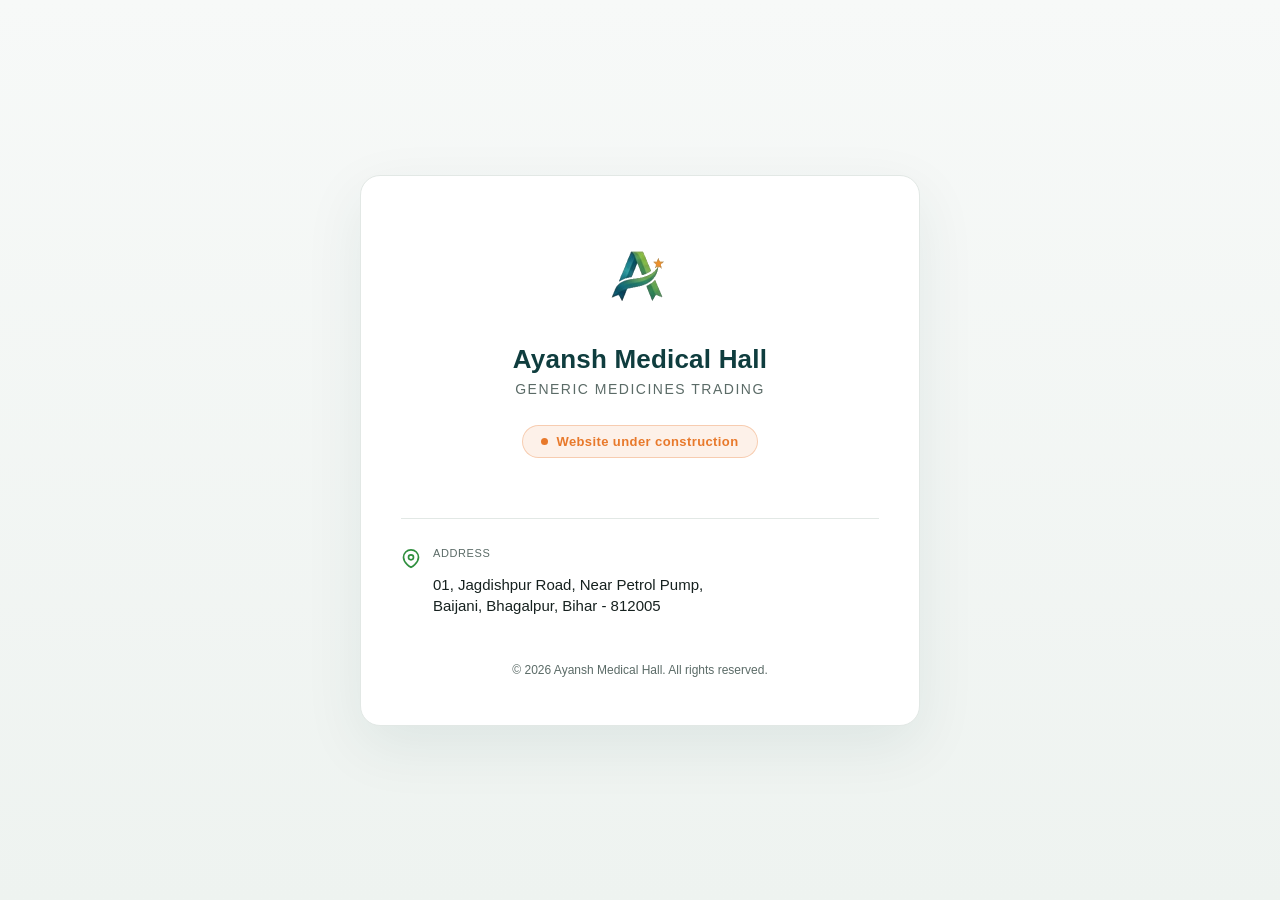
==== index.html @ a790654a "Add under-construction landing page with logo and contact info" ====
<!doctype html>
<html lang="en">
<head>
<meta charset="UTF-8" />
<meta name="viewport" content="width=device-width, initial-scale=1.0" />
<title>Ayansh Medical Hall</title>
<meta name="description" content="Ayansh Medical Hall — generic medicines trading. Site under construction." />
<link rel="icon" href="assets/logo.png" type="image/png" />
<style>
  :root {
    --deep-teal: #0f3d3e;
    --leaf-green: #2f8f3e;
    --accent-orange: #e8792b;
    --bg: #f7f9f8;
    --card-bg: #ffffff;
    --text: #16211f;
    --muted: #5b6b67;
    --border: #e2e8e5;
  }

  * { box-sizing: border-box; }

  html, body {
    margin: 0;
    padding: 0;
    height: 100%;
  }

  body {
    font-family: -apple-system, BlinkMacSystemFont, "Segoe UI", Roboto, Helvetica, Arial, sans-serif;
    background: linear-gradient(180deg, var(--bg) 0%, #eef3f0 100%);
    color: var(--text);
    display: flex;
    align-items: center;
    justify-content: center;
    min-height: 100vh;
    padding: 24px;
  }

  .card {
    background: var(--card-bg);
    border: 1px solid var(--border);
    border-radius: 20px;
    max-width: 560px;
    width: 100%;
    padding: 48px 40px;
    text-align: center;
    box-shadow: 0 20px 60px rgba(15, 61, 62, 0.08);
  }

  .logo {
    width: 96px;
    height: 96px;
    object-fit: contain;
    margin-bottom: 20px;
  }

  .logo-fallback {
    width: 96px;
    height: 96px;
    margin: 0 auto 20px;
    border-radius: 20px;
    background: linear-gradient(135deg, var(--deep-teal), var(--leaf-green));
    display: flex;
    align-items: center;
    justify-content: center;
    color: #fff;
    font-weight: 700;
    font-size: 40px;
    font-family: Georgia, serif;
  }

  h1 {
    font-size: 26px;
    margin: 0 0 6px;
    color: var(--deep-teal);
    letter-spacing: 0.2px;
  }

  .tagline {
    color: var(--muted);
    font-size: 14px;
    margin: 0 0 28px;
    text-transform: uppercase;
    letter-spacing: 1.5px;
  }

  .badge {
    display: inline-flex;
    align-items: center;
    gap: 8px;
    background: rgba(232, 121, 43, 0.1);
    color: var(--accent-orange);
    border: 1px solid rgba(232, 121, 43, 0.3);
    padding: 8px 18px;
    border-radius: 999px;
    font-size: 13px;
    font-weight: 600;
    letter-spacing: 0.4px;
    margin-bottom: 32px;
  }

  .badge .dot {
    width: 7px;
    height: 7px;
    border-radius: 50%;
    background: var(--accent-orange);
  }

  .divider {
    height: 1px;
    background: var(--border);
    margin: 28px 0;
  }

  .contact {
    text-align: left;
    display: grid;
    gap: 14px;
  }

  .contact-row {
    display: flex;
    align-items: flex-start;
    gap: 12px;
  }

  .contact-row .icon {
    flex-shrink: 0;
    width: 20px;
    height: 20px;
    margin-top: 2px;
    color: var(--leaf-green);
  }

  .contact-row .label {
    font-size: 11px;
    text-transform: uppercase;
    letter-spacing: 0.6px;
    color: var(--muted);
    margin: 0 0 2px;
  }

  .contact-row .value {
    font-size: 15px;
    color: var(--text);
    line-height: 1.4;
  }

  footer {
    margin-top: 32px;
    font-size: 12px;
    color: var(--muted);
  }
</style>
</head>
<body>
  <main class="card">
    <img src="assets/logo.png" alt="Ayansh Medical Hall logo" class="logo"
         onerror="this.replaceWith(Object.assign(document.createElement('div'), {className: 'logo-fallback', textContent: 'A'}))" />

    <h1>Ayansh Medical Hall</h1>
    <p class="tagline">Generic Medicines Trading</p>

    <div class="badge"><span class="dot"></span>Website under construction</div>

    <div class="divider"></div>

    <div class="contact">
      <div class="contact-row">
        <svg class="icon" viewBox="0 0 24 24" fill="none" stroke="currentColor" stroke-width="2">
          <path d="M21 10c0 7-9 12-9 12s-9-5-9-12a9 9 0 0 1 18 0z"/>
          <circle cx="12" cy="10" r="3"/>
        </svg>
        <div>
          <p class="label">Address</p>
          <p class="value">01, Jagdishpur Road, Near Petrol Pump,<br />Baijani, Bhagalpur, Bihar&nbsp;-&nbsp;812005</p>
        </div>
      </div>
    </div>

    <footer>&copy; <span id="year"></span> Ayansh Medical Hall. All rights reserved.</footer>
  </main>

  <script>
    document.getElementById('year').textContent = new Date().getFullYear();
  </script>
</body>
</html>
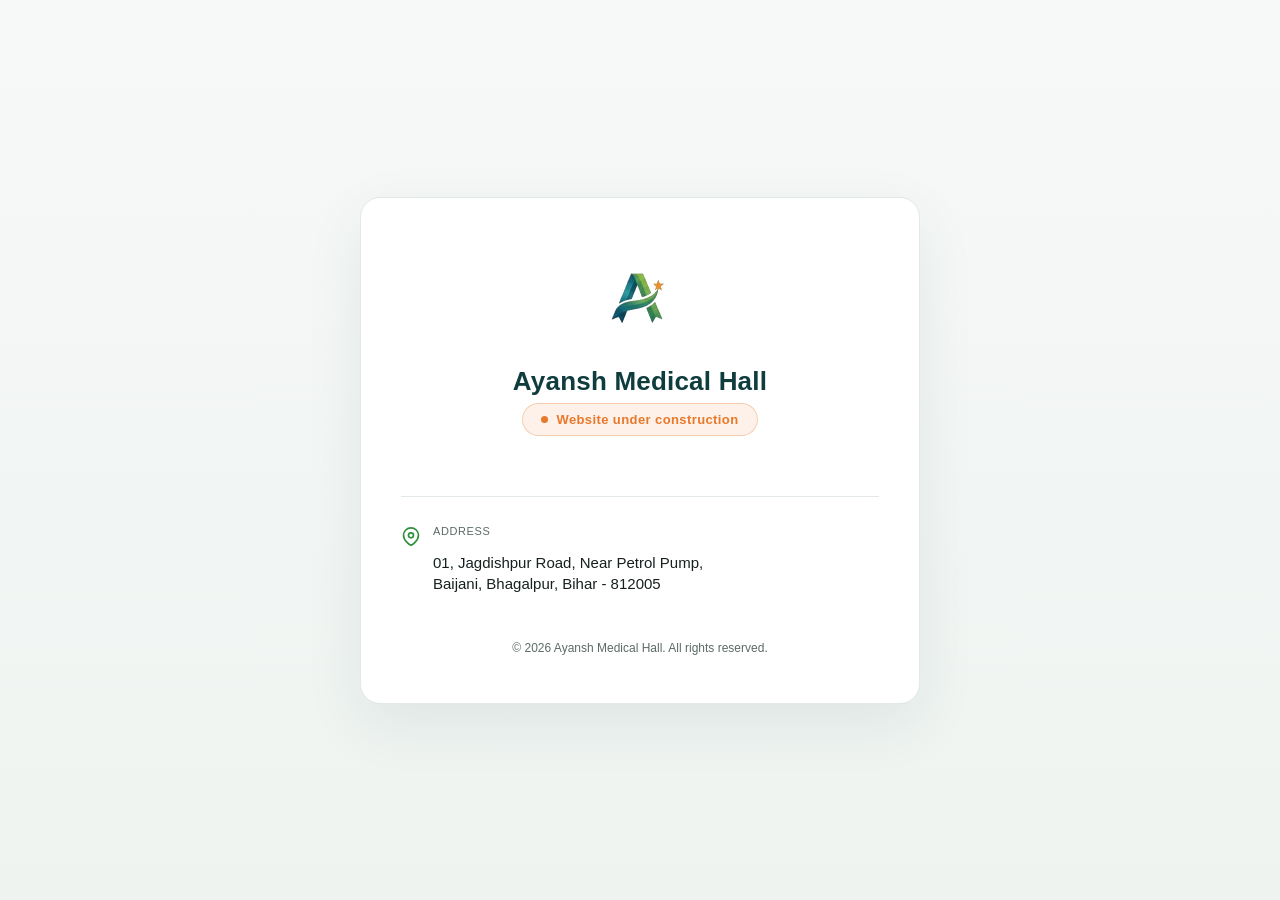
==== commit 6344c299: "Remove tagline from landing page" ====
--- a/index.html
+++ b/index.html
@@ -160,7 +160,6 @@
          onerror="this.replaceWith(Object.assign(document.createElement('div'), {className: 'logo-fallback', textContent: 'A'}))" />
 
     <h1>Ayansh Medical Hall</h1>
-    <p class="tagline">Generic Medicines Trading</p>
 
     <div class="badge"><span class="dot"></span>Website under construction</div>
 
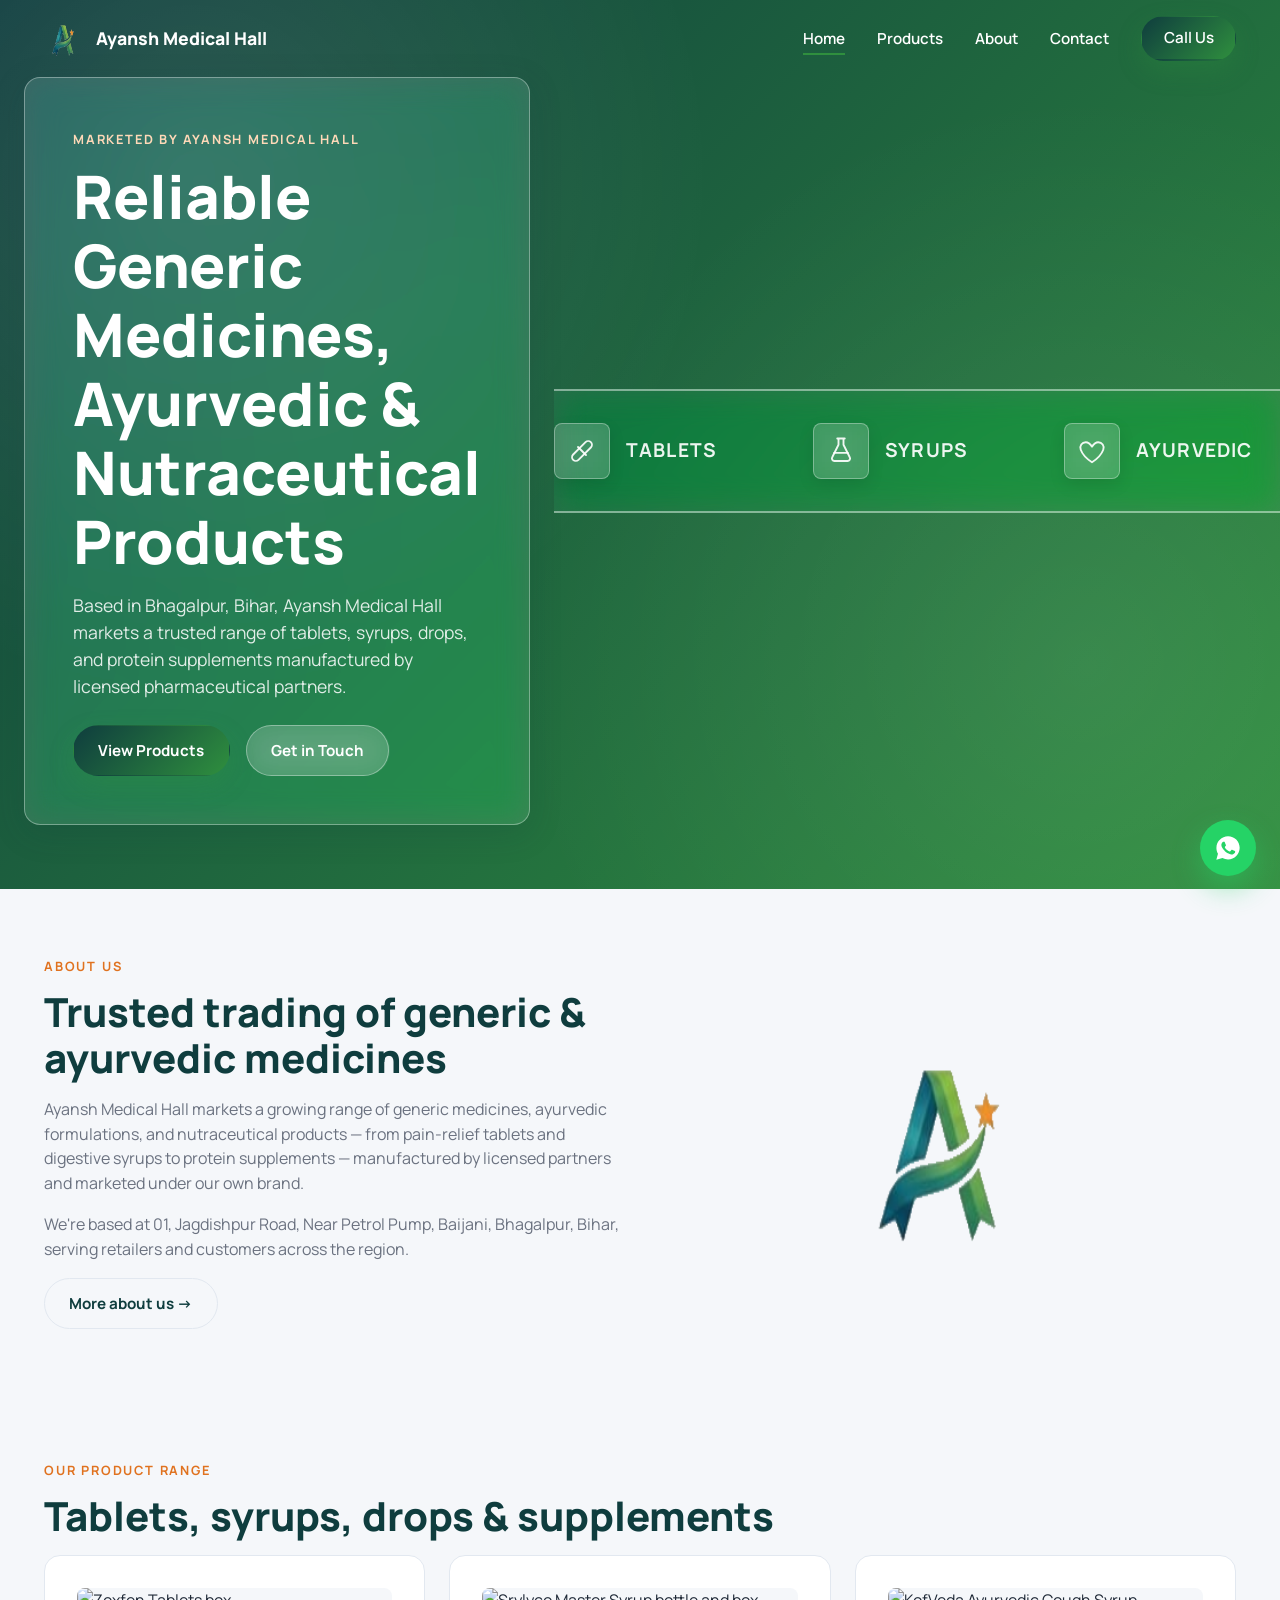
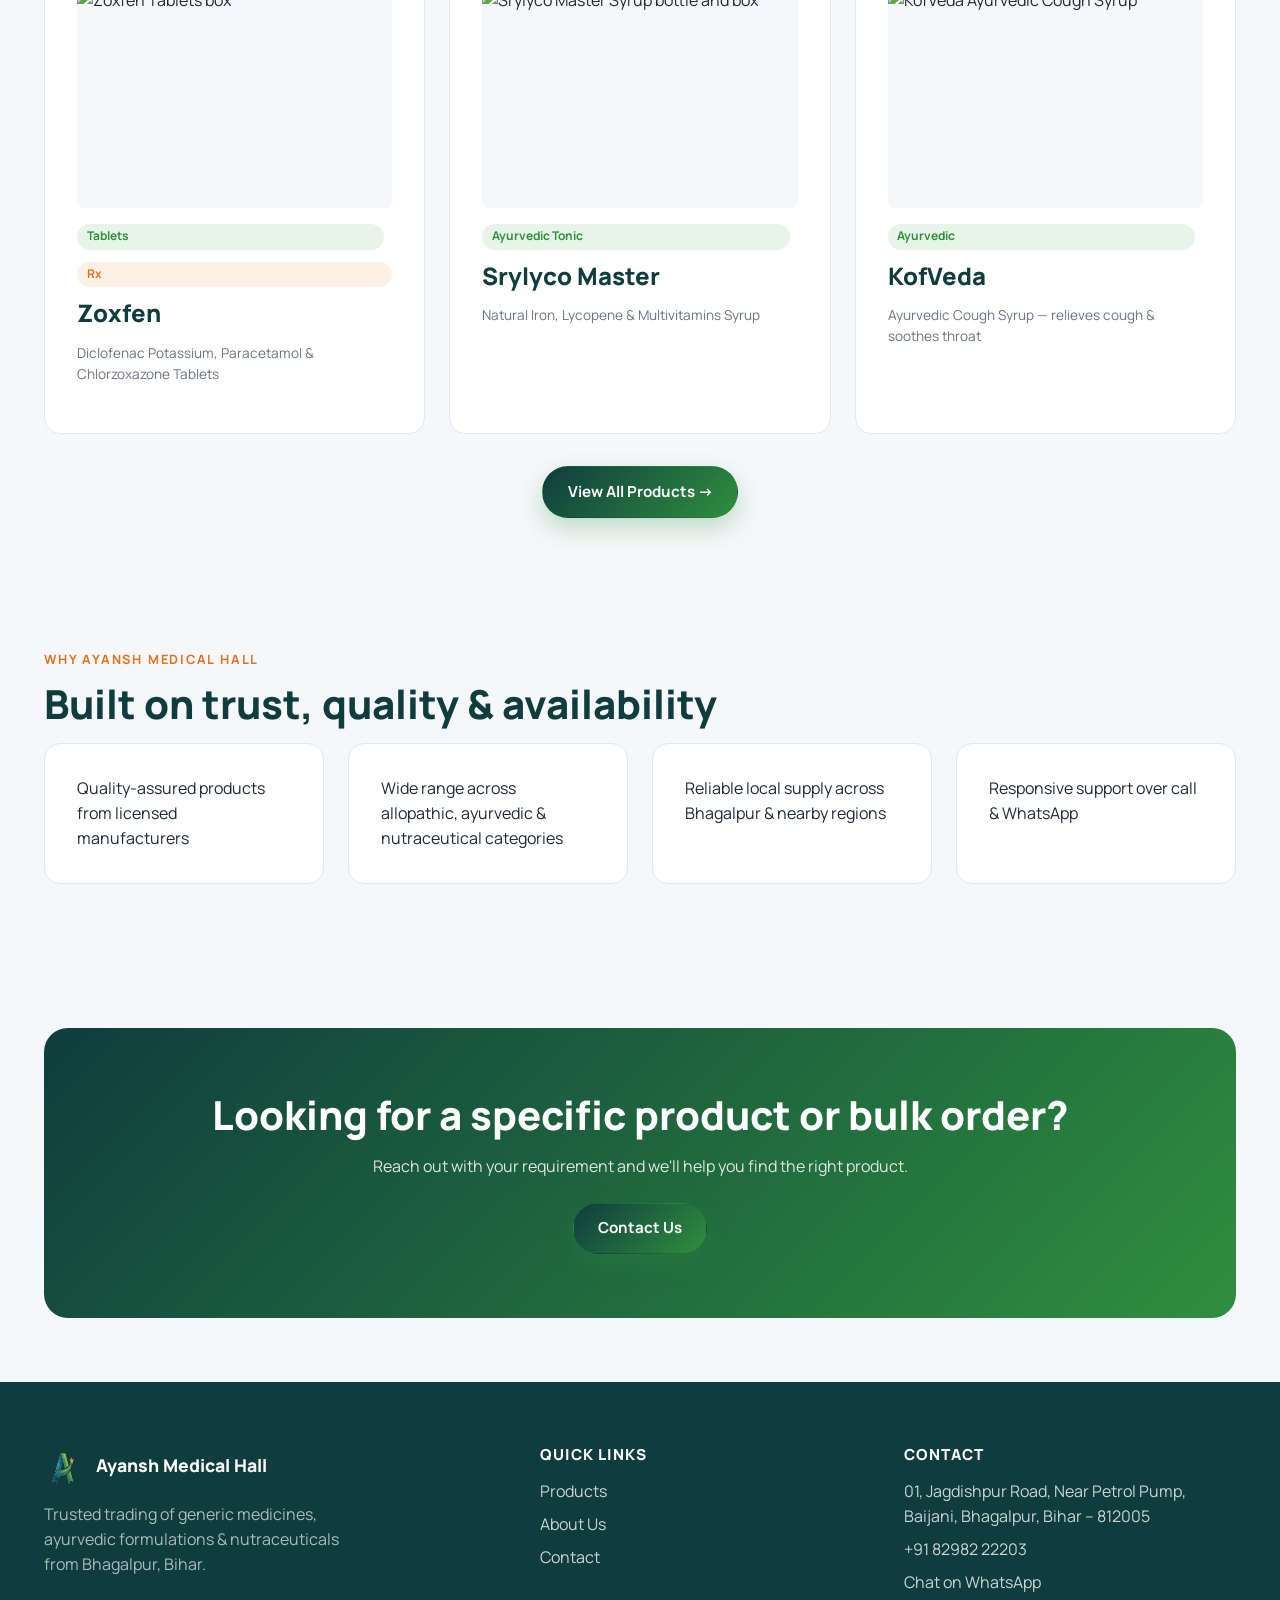
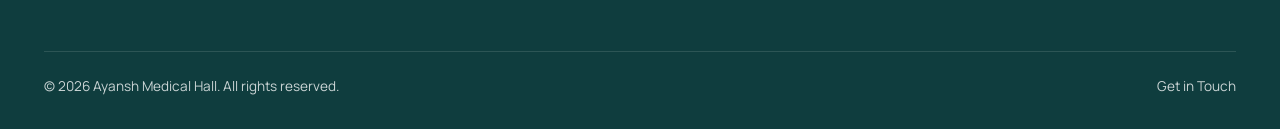
==== commit 3a4de551: "Rebuild site with full product catalogue, using bioprimtech's component structure Adds Home, Product" ====
--- a/index.html
+++ b/index.html
@@ -1,188 +1,128 @@
 <!doctype html>
 <html lang="en">
 <head>
-<meta charset="UTF-8" />
-<meta name="viewport" content="width=device-width, initial-scale=1.0" />
-<title>Ayansh Medical Hall</title>
-<meta name="description" content="Ayansh Medical Hall — generic medicines trading. Site under construction." />
-<link rel="icon" href="assets/logo.png" type="image/png" />
-<style>
-  :root {
-    --deep-teal: #0f3d3e;
-    --leaf-green: #2f8f3e;
-    --accent-orange: #e8792b;
-    --bg: #f7f9f8;
-    --card-bg: #ffffff;
-    --text: #16211f;
-    --muted: #5b6b67;
-    --border: #e2e8e5;
-  }
+  <meta charset="UTF-8">
+  <meta name="viewport" content="width=device-width, initial-scale=1.0">
+  <title>Ayansh Medical Hall | Generic Medicines, Ayurvedic &amp; Nutraceutical Trading</title>
+  <meta name="description" content="Ayansh Medical Hall markets generic medicines, ayurvedic formulations, and nutraceuticals from Bhagalpur, Bihar — tablets, syrups, drops, and protein supplements.">
+  <link rel="canonical" href="https://ayanshmedical.com/">
+  <meta property="og:title" content="Ayansh Medical Hall | Generic Medicines, Ayurvedic &amp; Nutraceutical Trading">
+  <meta property="og:description" content="Generic medicines, ayurvedic formulations, and nutraceuticals marketed by Ayansh Medical Hall, Bhagalpur, Bihar.">
+  <meta property="og:type" content="website">
+  <meta property="og:url" content="https://ayanshmedical.com/">
+  <link rel="icon" href="assets/images/logo/logo.png" type="image/png">
+  <link rel="preconnect" href="https://fonts.googleapis.com">
+  <link rel="preconnect" href="https://fonts.gstatic.com" crossorigin>
+  <link href="https://fonts.googleapis.com/css2?family=Manrope:wght@400;500;600;700;800&display=swap" rel="stylesheet">
+  <link rel="stylesheet" href="css/variables.css">
+  <link rel="stylesheet" href="css/base.css">
+  <link rel="stylesheet" href="css/components.css">
+</head>
+<body data-page="home" data-hero="dark">
+  <site-header></site-header>
 
-  * { box-sizing: border-box; }
-
-  html, body {
-    margin: 0;
-    padding: 0;
-    height: 100%;
-  }
-
-  body {
-    font-family: -apple-system, BlinkMacSystemFont, "Segoe UI", Roboto, Helvetica, Arial, sans-serif;
-    background: linear-gradient(180deg, var(--bg) 0%, #eef3f0 100%);
-    color: var(--text);
-    display: flex;
-    align-items: center;
-    justify-content: center;
-    min-height: 100vh;
-    padding: 24px;
-  }
-
-  .card {
-    background: var(--card-bg);
-    border: 1px solid var(--border);
-    border-radius: 20px;
-    max-width: 560px;
-    width: 100%;
-    padding: 48px 40px;
-    text-align: center;
-    box-shadow: 0 20px 60px rgba(15, 61, 62, 0.08);
-  }
-
-  .logo {
-    width: 96px;
-    height: 96px;
-    object-fit: contain;
-    margin-bottom: 20px;
-  }
-
-  .logo-fallback {
-    width: 96px;
-    height: 96px;
-    margin: 0 auto 20px;
-    border-radius: 20px;
-    background: linear-gradient(135deg, var(--deep-teal), var(--leaf-green));
-    display: flex;
-    align-items: center;
-    justify-content: center;
-    color: #fff;
-    font-weight: 700;
-    font-size: 40px;
-    font-family: Georgia, serif;
-  }
-
-  h1 {
-    font-size: 26px;
-    margin: 0 0 6px;
-    color: var(--deep-teal);
-    letter-spacing: 0.2px;
-  }
-
-  .tagline {
-    color: var(--muted);
-    font-size: 14px;
-    margin: 0 0 28px;
-    text-transform: uppercase;
-    letter-spacing: 1.5px;
-  }
-
-  .badge {
-    display: inline-flex;
-    align-items: center;
-    gap: 8px;
-    background: rgba(232, 121, 43, 0.1);
-    color: var(--accent-orange);
-    border: 1px solid rgba(232, 121, 43, 0.3);
-    padding: 8px 18px;
-    border-radius: 999px;
-    font-size: 13px;
-    font-weight: 600;
-    letter-spacing: 0.4px;
-    margin-bottom: 32px;
-  }
-
-  .badge .dot {
-    width: 7px;
-    height: 7px;
-    border-radius: 50%;
-    background: var(--accent-orange);
-  }
-
-  .divider {
-    height: 1px;
-    background: var(--border);
-    margin: 28px 0;
-  }
-
-  .contact {
-    text-align: left;
-    display: grid;
-    gap: 14px;
-  }
-
-  .contact-row {
-    display: flex;
-    align-items: flex-start;
-    gap: 12px;
-  }
-
-  .contact-row .icon {
-    flex-shrink: 0;
-    width: 20px;
-    height: 20px;
-    margin-top: 2px;
-    color: var(--leaf-green);
-  }
-
-  .contact-row .label {
-    font-size: 11px;
-    text-transform: uppercase;
-    letter-spacing: 0.6px;
-    color: var(--muted);
-    margin: 0 0 2px;
-  }
-
-  .contact-row .value {
-    font-size: 15px;
-    color: var(--text);
-    line-height: 1.4;
-  }
-
-  footer {
-    margin-top: 32px;
-    font-size: 12px;
-    color: var(--muted);
-  }
-</style>
-</head>
-<body>
-  <main class="card">
-    <img src="assets/logo.png" alt="Ayansh Medical Hall logo" class="logo"
-         onerror="this.replaceWith(Object.assign(document.createElement('div'), {className: 'logo-fallback', textContent: 'A'}))" />
-
-    <h1>Ayansh Medical Hall</h1>
-
-    <div class="badge"><span class="dot"></span>Website under construction</div>
-
-    <div class="divider"></div>
-
-    <div class="contact">
-      <div class="contact-row">
-        <svg class="icon" viewBox="0 0 24 24" fill="none" stroke="currentColor" stroke-width="2">
-          <path d="M21 10c0 7-9 12-9 12s-9-5-9-12a9 9 0 0 1 18 0z"/>
-          <circle cx="12" cy="10" r="3"/>
-        </svg>
-        <div>
-          <p class="label">Address</p>
-          <p class="value">01, Jagdishpur Road, Near Petrol Pump,<br />Baijani, Bhagalpur, Bihar&nbsp;-&nbsp;812005</p>
+  <main>
+    <section class="hero">
+      <div class="container">
+        <div class="hero-panel glass-panel">
+          <span class="eyebrow">Marketed by Ayansh Medical Hall</span>
+          <h1>Reliable Generic Medicines, Ayurvedic &amp; Nutraceutical Products</h1>
+          <p>Based in Bhagalpur, Bihar, Ayansh Medical Hall markets a trusted range of tablets, syrups, drops, and protein supplements manufactured by licensed pharmaceutical partners.</p>
+          <div class="hero-actions">
+            <a class="btn btn-primary" href="products.html">View Products</a>
+            <a class="btn btn-glass" href="contact.html">Get in Touch</a>
+          </div>
         </div>
       </div>
-    </div>
+      <div class="ticker">
+        <div class="ticker-track">
+          <span class="ticker-item"><span class="ticker-icon"><svg viewBox="0 0 24 24" fill="none" stroke="currentColor" stroke-width="1.5" stroke-linecap="round" stroke-linejoin="round"><rect x="2" y="9" width="20" height="6" rx="3" transform="rotate(-45 12 12)"/><line x1="12" y1="7.5" x2="12" y2="16.5" transform="rotate(-45 12 12)"/></svg></span>Tablets</span>
+          <span class="ticker-item"><span class="ticker-icon"><svg viewBox="0 0 24 24" fill="none" stroke="currentColor" stroke-width="1.5" stroke-linecap="round" stroke-linejoin="round"><path d="M9 2h6M10 2v5l-5 10a2 2 0 0 0 1.8 3h10.4a2 2 0 0 0 1.8-3L14 7V2"/><path d="M6.5 13.5h11"/></svg></span>Syrups</span>
+          <span class="ticker-item"><span class="ticker-icon"><svg viewBox="0 0 24 24" fill="none" stroke="currentColor" stroke-width="1.5" stroke-linecap="round" stroke-linejoin="round"><path d="M12 21s-7-4.5-9-10c-1.2-3.2 1-6 4-6 2.3 0 3.7 1.5 5 3.5C13.3 6.5 14.7 5 17 5c3 0 5.2 2.8 4 6-2 5.5-9 10-9 10z"/></svg></span>Ayurvedic</span>
+          <span class="ticker-item"><span class="ticker-icon"><svg viewBox="0 0 24 24" fill="none" stroke="currentColor" stroke-width="1.5" stroke-linecap="round" stroke-linejoin="round"><circle cx="12" cy="12" r="9"/><path d="M8 12.5l2.5 2.5L16 9.5"/></svg></span>Quality Assured</span>
+          <span class="ticker-item"><span class="ticker-icon"><svg viewBox="0 0 24 24" fill="none" stroke="currentColor" stroke-width="1.5" stroke-linecap="round" stroke-linejoin="round"><path d="M12 2l8 3v6c0 5-3.4 8.4-8 11-4.6-2.6-8-6-8-11V5l8-3z"/></svg></span>Nutraceuticals</span>
+          <span class="ticker-item"><span class="ticker-icon"><svg viewBox="0 0 24 24" fill="none" stroke="currentColor" stroke-width="1.5" stroke-linecap="round" stroke-linejoin="round"><path d="M3 17h1l2-6h4l2 6h9M3 17v2h18v-2M8 11V7a2 2 0 0 1 2-2h1"/><circle cx="7" cy="19.5" r="1.5"/><circle cx="18" cy="19.5" r="1.5"/></svg></span>Reliable Supply</span>
 
-    <footer>&copy; <span id="year"></span> Ayansh Medical Hall. All rights reserved.</footer>
+          <span class="ticker-item"><span class="ticker-icon"><svg viewBox="0 0 24 24" fill="none" stroke="currentColor" stroke-width="1.5" stroke-linecap="round" stroke-linejoin="round"><rect x="2" y="9" width="20" height="6" rx="3" transform="rotate(-45 12 12)"/><line x1="12" y1="7.5" x2="12" y2="16.5" transform="rotate(-45 12 12)"/></svg></span>Tablets</span>
+          <span class="ticker-item"><span class="ticker-icon"><svg viewBox="0 0 24 24" fill="none" stroke="currentColor" stroke-width="1.5" stroke-linecap="round" stroke-linejoin="round"><path d="M9 2h6M10 2v5l-5 10a2 2 0 0 0 1.8 3h10.4a2 2 0 0 0 1.8-3L14 7V2"/><path d="M6.5 13.5h11"/></svg></span>Syrups</span>
+          <span class="ticker-item"><span class="ticker-icon"><svg viewBox="0 0 24 24" fill="none" stroke="currentColor" stroke-width="1.5" stroke-linecap="round" stroke-linejoin="round"><path d="M12 21s-7-4.5-9-10c-1.2-3.2 1-6 4-6 2.3 0 3.7 1.5 5 3.5C13.3 6.5 14.7 5 17 5c3 0 5.2 2.8 4 6-2 5.5-9 10-9 10z"/></svg></span>Ayurvedic</span>
+          <span class="ticker-item"><span class="ticker-icon"><svg viewBox="0 0 24 24" fill="none" stroke="currentColor" stroke-width="1.5" stroke-linecap="round" stroke-linejoin="round"><circle cx="12" cy="12" r="9"/><path d="M8 12.5l2.5 2.5L16 9.5"/></svg></span>Quality Assured</span>
+          <span class="ticker-item"><span class="ticker-icon"><svg viewBox="0 0 24 24" fill="none" stroke="currentColor" stroke-width="1.5" stroke-linecap="round" stroke-linejoin="round"><path d="M12 2l8 3v6c0 5-3.4 8.4-8 11-4.6-2.6-8-6-8-11V5l8-3z"/></svg></span>Nutraceuticals</span>
+          <span class="ticker-item"><span class="ticker-icon"><svg viewBox="0 0 24 24" fill="none" stroke="currentColor" stroke-width="1.5" stroke-linecap="round" stroke-linejoin="round"><path d="M3 17h1l2-6h4l2 6h9M3 17v2h18v-2M8 11V7a2 2 0 0 1 2-2h1"/><circle cx="7" cy="19.5" r="1.5"/><circle cx="18" cy="19.5" r="1.5"/></svg></span>Reliable Supply</span>
+        </div>
+      </div>
+    </section>
+
+    <section class="container">
+      <div class="grid grid-2" style="align-items:center;">
+        <div class="reveal">
+          <span class="eyebrow">About Us</span>
+          <h2>Trusted trading of generic &amp; ayurvedic medicines</h2>
+          <p>Ayansh Medical Hall markets a growing range of generic medicines, ayurvedic formulations, and nutraceutical products &mdash; from pain-relief tablets and digestive syrups to protein supplements &mdash; manufactured by licensed partners and marketed under our own brand.</p>
+          <p>We're based at 01, Jagdishpur Road, Near Petrol Pump, Baijani, Bhagalpur, Bihar, serving retailers and customers across the region.</p>
+          <a class="btn btn-ghost" href="about.html">More about us &rarr;</a>
+        </div>
+        <div class="reveal" style="display:flex; justify-content:center;">
+          <img src="assets/images/logo/logo.png" alt="Ayansh Medical Hall logo" style="width:220px; height:220px;">
+        </div>
+      </div>
+    </section>
+
+    <section class="container">
+      <span class="eyebrow">Our Product Range</span>
+      <h2>Tablets, syrups, drops &amp; supplements</h2>
+      <div class="grid grid-3">
+        <div class="card product-card reveal">
+          <img src="assets/images/products/zoxfen.jpg" alt="Zoxfen Tablets box">
+          <span class="tag">Tablets</span><span class="tag-rx">Rx</span>
+          <h3>Zoxfen</h3>
+          <p class="composition">Diclofenac Potassium, Paracetamol &amp; Chlorzoxazone Tablets</p>
+        </div>
+        <div class="card product-card reveal">
+          <img src="assets/images/products/srylyco-master.jpg" alt="Srylyco Master Syrup bottle and box">
+          <span class="tag">Ayurvedic Tonic</span>
+          <h3>Srylyco Master</h3>
+          <p class="composition">Natural Iron, Lycopene &amp; Multivitamins Syrup</p>
+        </div>
+        <div class="card product-card reveal">
+          <img src="assets/images/products/kofveda.jpg" alt="KofVeda Ayurvedic Cough Syrup">
+          <span class="tag">Ayurvedic</span>
+          <h3>KofVeda</h3>
+          <p class="composition">Ayurvedic Cough Syrup &mdash; relieves cough &amp; soothes throat</p>
+        </div>
+      </div>
+      <div style="text-align:center; margin-top: var(--space-6);">
+        <a class="btn btn-primary" href="products.html">View All Products &rarr;</a>
+      </div>
+    </section>
+
+    <section class="container">
+      <span class="eyebrow">Why Ayansh Medical Hall</span>
+      <h2>Built on trust, quality &amp; availability</h2>
+      <ul class="grid grid-4" style="list-style:none; padding:0;">
+        <li class="card reveal">Quality-assured products from licensed manufacturers</li>
+        <li class="card reveal">Wide range across allopathic, ayurvedic &amp; nutraceutical categories</li>
+        <li class="card reveal">Reliable local supply across Bhagalpur &amp; nearby regions</li>
+        <li class="card reveal">Responsive support over call &amp; WhatsApp</li>
+      </ul>
+    </section>
+
+    <section class="container">
+      <div class="cta-band reveal">
+        <h2>Looking for a specific product or bulk order?</h2>
+        <p>Reach out with your requirement and we'll help you find the right product.</p>
+        <div class="hero-actions" style="justify-content:center;">
+          <a class="btn btn-primary" href="contact.html">Contact Us</a>
+        </div>
+      </div>
+    </section>
   </main>
 
-  <script>
-    document.getElementById('year').textContent = new Date().getFullYear();
-  </script>
+  <site-footer></site-footer>
+  <whatsapp-fab></whatsapp-fab>
+
+  <script src="js/components.js" defer></script>
+  <script src="js/nav.js" defer></script>
+  <script src="js/animations.js" defer></script>
 </body>
 </html>
--- a/css/variables.css
+++ b/css/variables.css
@@ -0,0 +1,50 @@
+:root {
+  /* Brand colors — drawn from the Ayansh Medical Hall logo (deep teal ribbon, leaf green sweep, orange star) */
+  --teal-900: #0f3d3e;
+  --teal-800: #16524f;
+  --green-600: #2f8f3e;
+  --green-500: #3fa84a;
+  --green-100: #e6f5e8;
+  --orange-600: #e0721f;
+  --orange-100: #fdf0e4;
+
+  --brand-gradient: linear-gradient(135deg, var(--teal-900) 0%, var(--green-600) 100%);
+
+  /* Neutrals */
+  --bg: #f5f7fa;
+  --surface: #ffffff;
+  --ink: #1f2937;
+  --muted: #6b7280;
+  --border: #e2e8f0;
+
+  /* Spacing scale (4px base) */
+  --space-1: 4px;
+  --space-2: 8px;
+  --space-3: 12px;
+  --space-4: 16px;
+  --space-5: 24px;
+  --space-6: 32px;
+  --space-7: 48px;
+  --space-8: 64px;
+  --space-9: 96px;
+
+  /* Header height (logo + padding-block), used to pull the hero up behind the sticky header */
+  --header-height: 80px;
+
+  /* Type */
+  --font-sans: "Manrope", system-ui, -apple-system, "Segoe UI", Roboto, sans-serif;
+  --radius-sm: 8px;
+  --radius-md: 16px;
+  --radius-lg: 24px;
+
+  /* Glassmorphism recipe */
+  --glass-bg: rgba(255, 255, 255, 0.14);
+  --glass-bg-strong: rgba(255, 255, 255, 0.22);
+  --glass-border: rgba(255, 255, 255, 0.35);
+  --glass-blur: 16px;
+  --glass-shadow: 0 8px 32px rgba(15, 61, 62, 0.18);
+
+  --max-width: 1240px;
+  --transition-fast: 180ms ease;
+  --transition-base: 320ms ease;
+}
--- a/css/base.css
+++ b/css/base.css
@@ -0,0 +1,202 @@
+*,
+*::before,
+*::after {
+  box-sizing: border-box;
+}
+
+html {
+  scroll-behavior: smooth;
+}
+
+body {
+  margin: 0;
+  font-family: var(--font-sans);
+  color: var(--ink);
+  background: var(--bg);
+  line-height: 1.55;
+  -webkit-font-smoothing: antialiased;
+}
+
+img {
+  max-width: 100%;
+  display: block;
+}
+
+a {
+  color: inherit;
+  text-decoration: none;
+}
+
+h1, h2, h3, h4 {
+  font-weight: 800;
+  line-height: 1.15;
+  margin: 0 0 var(--space-4);
+  color: var(--teal-900);
+}
+
+h1 { font-size: clamp(2.25rem, 4vw + 1rem, 3.75rem); }
+h2 { font-size: clamp(1.75rem, 2.5vw + 1rem, 2.5rem); }
+h3 { font-size: clamp(1.25rem, 1.2vw + 1rem, 1.5rem); }
+
+p {
+  margin: 0 0 var(--space-4);
+  color: var(--muted);
+}
+
+.eyebrow {
+  display: inline-block;
+  font-size: 0.8rem;
+  font-weight: 700;
+  letter-spacing: 0.14em;
+  text-transform: uppercase;
+  color: var(--orange-600);
+  margin-bottom: var(--space-3);
+}
+
+.container {
+  width: 100%;
+  max-width: var(--max-width);
+  margin-inline: auto;
+  padding-inline: var(--space-5);
+}
+
+section {
+  padding-block: var(--space-8);
+}
+
+@media (max-width: 720px) {
+  section { padding-block: var(--space-7); }
+  .container { padding-inline: var(--space-4); }
+}
+
+/* Buttons */
+.btn {
+  display: inline-flex;
+  align-items: center;
+  gap: var(--space-2);
+  padding: 0.85em 1.6em;
+  border-radius: 999px;
+  font-weight: 700;
+  font-size: 0.95rem;
+  border: 1px solid transparent;
+  cursor: pointer;
+  transition: transform var(--transition-fast), box-shadow var(--transition-fast), background var(--transition-fast);
+}
+
+.btn:hover { transform: translateY(-2px); }
+
+.btn-primary {
+  background: var(--brand-gradient);
+  color: #fff;
+  box-shadow: 0 10px 24px rgba(47, 143, 62, 0.28);
+}
+
+.btn-ghost {
+  background: transparent;
+  border-color: var(--border);
+  color: var(--teal-900);
+}
+
+.btn-glass {
+  background: var(--glass-bg);
+  backdrop-filter: blur(var(--glass-blur)) saturate(160%);
+  -webkit-backdrop-filter: blur(var(--glass-blur)) saturate(160%);
+  border-color: var(--glass-border);
+  color: #fff;
+}
+
+/* Glassmorphism panel — the core hero-panel look */
+.glass-panel {
+  background: var(--glass-bg);
+  backdrop-filter: blur(var(--glass-blur)) saturate(160%);
+  -webkit-backdrop-filter: blur(var(--glass-blur)) saturate(160%);
+  border: 1px solid var(--glass-border);
+  box-shadow: var(--glass-shadow);
+  border-radius: var(--radius-md);
+}
+
+/* Cards */
+.card {
+  background: var(--surface);
+  border: 1px solid var(--border);
+  border-radius: var(--radius-md);
+  padding: var(--space-6);
+  transition: transform var(--transition-base), box-shadow var(--transition-base);
+}
+
+.card:hover {
+  transform: translateY(-4px);
+  box-shadow: 0 16px 40px rgba(15, 61, 62, 0.12);
+}
+
+.grid {
+  display: grid;
+  gap: var(--space-5);
+}
+
+.grid-2 { grid-template-columns: repeat(2, 1fr); }
+.grid-3 { grid-template-columns: repeat(3, 1fr); }
+.grid-4 { grid-template-columns: repeat(4, 1fr); }
+
+@media (max-width: 900px) {
+  .grid-3, .grid-4 { grid-template-columns: repeat(2, 1fr); }
+}
+
+@media (max-width: 600px) {
+  .grid-2, .grid-3, .grid-4 { grid-template-columns: 1fr; }
+}
+
+/* Scroll-reveal (paired with js/animations.js) */
+.reveal {
+  opacity: 0;
+  transform: translateY(24px);
+  transition: opacity 700ms ease, transform 700ms ease;
+}
+
+.reveal.is-visible {
+  opacity: 1;
+  transform: translateY(0);
+}
+
+@media (prefers-reduced-motion: reduce) {
+  .reveal {
+    opacity: 1;
+    transform: none;
+    transition: none;
+  }
+  html { scroll-behavior: auto; }
+}
+
+/* Accordion (native details/summary) */
+details.spec-accordion {
+  border: 1px solid var(--border);
+  border-radius: var(--radius-sm);
+  padding: var(--space-4) var(--space-5);
+  margin-bottom: var(--space-3);
+  background: var(--surface);
+}
+
+details.spec-accordion summary {
+  cursor: pointer;
+  font-weight: 700;
+  color: var(--teal-900);
+  list-style: none;
+}
+
+details.spec-accordion summary::-webkit-details-marker { display: none; }
+
+details.spec-accordion summary::after {
+  content: "+";
+  float: right;
+  font-size: 1.2rem;
+  color: var(--orange-600);
+}
+
+details.spec-accordion[open] summary::after {
+  content: "\2212";
+}
+
+details.spec-accordion p,
+details.spec-accordion ul {
+  margin-top: var(--space-3);
+}
--- a/css/components.css
+++ b/css/components.css
@@ -0,0 +1,358 @@
+/* ===== Header / Nav ===== */
+site-header {
+  position: sticky;
+  top: 0;
+  z-index: 100;
+  display: block;
+}
+
+.site-header {
+  position: sticky;
+  top: 0;
+  z-index: 100;
+  padding-block: var(--space-4);
+  transition: background var(--transition-base), backdrop-filter var(--transition-base), box-shadow var(--transition-base), padding var(--transition-base);
+}
+
+.site-header .container {
+  display: flex;
+  align-items: center;
+  justify-content: space-between;
+  gap: var(--space-5);
+}
+
+.site-header.scrolled {
+  background: var(--glass-bg-strong);
+  backdrop-filter: blur(var(--glass-blur)) saturate(160%);
+  -webkit-backdrop-filter: blur(var(--glass-blur)) saturate(160%);
+  box-shadow: var(--glass-shadow);
+  padding-block: var(--space-3);
+}
+
+.brand {
+  display: flex;
+  align-items: center;
+  gap: var(--space-3);
+  font-weight: 800;
+  font-size: 1.1rem;
+  color: var(--teal-900);
+}
+
+body[data-hero="dark"] .site-header:not(.scrolled) .brand,
+body[data-hero="dark"] .site-header:not(.scrolled) .nav-links a,
+body[data-hero="dark"] .site-header:not(.scrolled) .nav-toggle {
+  color: #fff;
+}
+
+.brand img {
+  height: 40px;
+  width: 40px;
+}
+
+.nav-links {
+  display: flex;
+  align-items: center;
+  gap: var(--space-6);
+  list-style: none;
+  margin: 0;
+  padding: 0;
+}
+
+.nav-links a {
+  font-weight: 600;
+  font-size: 0.95rem;
+  color: var(--teal-900);
+  padding-block: var(--space-1);
+  border-bottom: 2px solid transparent;
+  transition: border-color var(--transition-fast), color var(--transition-fast);
+}
+
+.nav-links a:hover,
+.nav-links a.active {
+  border-color: var(--green-600);
+}
+
+.nav-links a.btn-primary,
+.nav-links a.btn-primary:hover {
+  color: #fff;
+  border-bottom-color: transparent;
+}
+
+.nav-toggle {
+  display: none;
+  background: none;
+  border: none;
+  cursor: pointer;
+  color: var(--teal-900);
+}
+
+@media (max-width: 860px) {
+  .nav-toggle { display: block; }
+
+  .nav-links {
+    position: fixed;
+    inset: 0 0 0 auto;
+    width: min(320px, 80vw);
+    height: 100vh;
+    flex-direction: column;
+    align-items: flex-start;
+    justify-content: center;
+    gap: var(--space-5);
+    padding: var(--space-6);
+    background: var(--surface);
+    box-shadow: -12px 0 40px rgba(15, 61, 62, 0.18);
+    transform: translateX(100%);
+    transition: transform var(--transition-base);
+  }
+
+  .nav-links.open { transform: translateX(0); }
+
+  .nav-links a { font-size: 1.1rem; }
+  .nav-links a:not(.btn-primary) { color: var(--teal-900) !important; }
+}
+
+/* ===== Hero ===== */
+.hero {
+  position: relative;
+  min-height: 80vh;
+  margin-top: calc(-1 * var(--header-height));
+  padding-top: var(--header-height);
+  display: flex;
+  align-items: center;
+  color: #fff;
+  background: var(--brand-gradient);
+  overflow: hidden;
+}
+
+.hero::before {
+  content: "";
+  position: absolute;
+  inset: 0;
+  background:
+    radial-gradient(circle at 15% 20%, rgba(255, 255, 255, 0.1) 0%, rgba(255, 255, 255, 0) 40%),
+    radial-gradient(circle at 85% 75%, rgba(255, 255, 255, 0.08) 0%, rgba(255, 255, 255, 0) 45%);
+  z-index: 0;
+}
+
+.hero .container {
+  position: relative;
+  z-index: 1;
+}
+
+.hero-panel {
+  max-width: 640px;
+  padding: var(--space-7);
+}
+
+.hero-panel .eyebrow { color: #ffd9b8; }
+.hero-panel h1 { color: #fff; }
+.hero-panel p { color: rgba(255, 255, 255, 0.86); font-size: 1.1rem; }
+.hero-actions { display: flex; gap: var(--space-4); flex-wrap: wrap; margin-top: var(--space-5); }
+
+/* ===== Keyword ticker ===== */
+.ticker {
+  overflow: hidden;
+  border-top: 2px solid rgba(255, 255, 255, 0.45);
+  border-bottom: 2px solid rgba(255, 255, 255, 0.45);
+  padding-block: var(--space-6);
+  position: relative;
+  z-index: 1;
+  background: rgba(255, 255, 255, 0.06);
+  backdrop-filter: blur(var(--glass-blur)) saturate(160%);
+  -webkit-backdrop-filter: blur(var(--glass-blur)) saturate(160%);
+}
+
+.ticker-track {
+  display: flex;
+  width: max-content;
+  gap: var(--space-9);
+  animation: scroll-left 34s linear infinite;
+}
+
+.ticker-item {
+  display: flex;
+  align-items: center;
+  gap: var(--space-4);
+  font-size: 1.2rem;
+  font-weight: 700;
+  letter-spacing: 0.06em;
+  text-transform: uppercase;
+  color: rgba(255, 255, 255, 0.92);
+  white-space: nowrap;
+}
+
+.ticker-icon {
+  display: flex;
+  align-items: center;
+  justify-content: center;
+  width: 56px;
+  height: 56px;
+  border-radius: var(--radius-sm);
+  background: rgba(255, 255, 255, 0.16);
+  border: 1px solid rgba(255, 255, 255, 0.32);
+  backdrop-filter: blur(10px) saturate(160%);
+  -webkit-backdrop-filter: blur(10px) saturate(160%);
+  box-shadow: 0 6px 16px rgba(0, 0, 0, 0.1);
+  flex-shrink: 0;
+}
+
+.ticker-icon svg {
+  width: 30px;
+  height: 30px;
+}
+
+@keyframes scroll-left {
+  to { transform: translateX(-50%); }
+}
+
+@media (prefers-reduced-motion: reduce) {
+  .ticker-track { animation: none; }
+}
+
+/* ===== Footer ===== */
+.site-footer {
+  background: var(--teal-900);
+  color: rgba(255, 255, 255, 0.78);
+  padding-block: var(--space-8) var(--space-6);
+}
+
+.site-footer h4 {
+  color: #fff;
+  font-size: 0.95rem;
+  letter-spacing: 0.06em;
+  text-transform: uppercase;
+  margin-bottom: var(--space-4);
+}
+
+.site-footer a {
+  color: rgba(255, 255, 255, 0.78);
+  transition: color var(--transition-fast);
+}
+
+.site-footer a:hover { color: #fff; }
+
+.footer-grid {
+  display: grid;
+  grid-template-columns: 1.4fr 1fr 1fr;
+  gap: var(--space-6);
+}
+
+.footer-grid li { margin-bottom: var(--space-2); list-style: none; }
+.footer-grid ul { padding: 0; margin: 0; }
+
+.footer-bottom {
+  border-top: 1px solid rgba(255, 255, 255, 0.12);
+  margin-top: var(--space-7);
+  padding-top: var(--space-5);
+  font-size: 0.85rem;
+  display: flex;
+  justify-content: space-between;
+  flex-wrap: wrap;
+  gap: var(--space-3);
+}
+
+@media (max-width: 760px) {
+  .footer-grid { grid-template-columns: 1fr 1fr; }
+}
+
+/* ===== WhatsApp floating button ===== */
+.whatsapp-fab {
+  position: fixed;
+  right: var(--space-5);
+  bottom: var(--space-5);
+  z-index: 200;
+  width: 56px;
+  height: 56px;
+  border-radius: 50%;
+  background: #25d366;
+  display: flex;
+  align-items: center;
+  justify-content: center;
+  box-shadow: 0 12px 28px rgba(37, 211, 102, 0.45);
+  transition: transform var(--transition-fast);
+}
+
+.whatsapp-fab:hover { transform: scale(1.08); }
+
+/* ===== Product cards ===== */
+.product-card {
+  display: flex;
+  flex-direction: column;
+  height: 100%;
+}
+
+.product-card img {
+  border-radius: var(--radius-sm);
+  margin-bottom: var(--space-4);
+  height: 220px;
+  width: 100%;
+  object-fit: contain;
+  background: var(--bg);
+}
+
+.product-card .tag {
+  display: inline-block;
+  font-size: 0.75rem;
+  font-weight: 700;
+  color: var(--green-600);
+  background: var(--green-100);
+  padding: 0.3em 0.8em;
+  border-radius: 999px;
+  margin-bottom: var(--space-3);
+  margin-right: var(--space-2);
+}
+
+.product-card .tag-rx {
+  display: inline-block;
+  font-size: 0.75rem;
+  font-weight: 700;
+  color: var(--orange-600);
+  background: var(--orange-100);
+  padding: 0.3em 0.8em;
+  border-radius: 999px;
+  margin-bottom: var(--space-3);
+}
+
+.product-card .composition {
+  font-size: 0.85rem;
+  color: var(--muted);
+  margin-bottom: var(--space-4);
+}
+
+.product-card .card-actions {
+  margin-top: auto;
+  display: flex;
+  gap: var(--space-3);
+  flex-wrap: wrap;
+  padding-top: var(--space-3);
+}
+
+.spec-list {
+  list-style: none;
+  padding: 0;
+  margin: 0;
+}
+
+.spec-list li {
+  padding: var(--space-3) 0;
+  border-bottom: 1px solid var(--border);
+  display: flex;
+  justify-content: space-between;
+  gap: var(--space-4);
+  font-size: 0.95rem;
+}
+
+.spec-list li span:first-child { color: var(--muted); }
+.spec-list li span:last-child { font-weight: 700; color: var(--teal-900); text-align: right; }
+
+/* ===== CTA band ===== */
+.cta-band {
+  background: var(--brand-gradient);
+  color: #fff;
+  border-radius: var(--radius-lg);
+  padding: var(--space-8);
+  text-align: center;
+}
+
+.cta-band h2 { color: #fff; }
+.cta-band p { color: rgba(255, 255, 255, 0.85); max-width: 560px; margin-inline: auto; }
